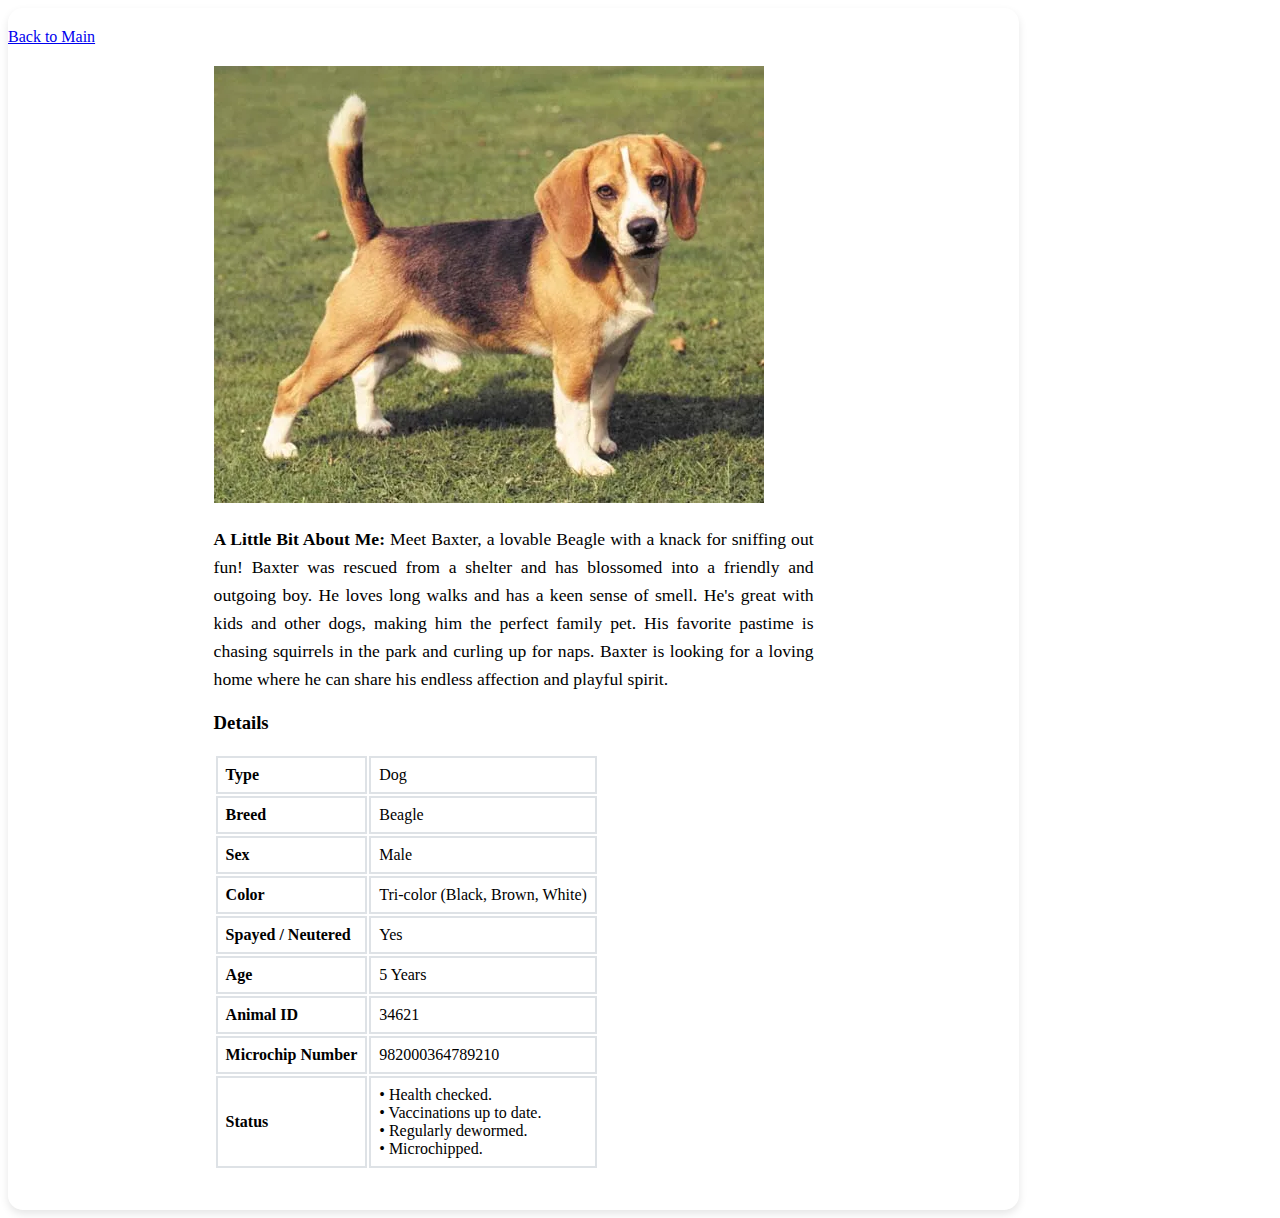
==== baxter.html @ f5cb1e9f "project pushed." ====
<!DOCTYPE html>
<html lang="en">
<head>
    <meta charset="UTF-8">
    <meta name="viewport" content="width=device-width, initial-scale=1.0">
    <title>Baxter</title>
    <link rel = "stylesheet" href = "styles.css">
    <link href="https://cdn.jsdelivr.net/npm/bootstrap@5.3.2/dist/css/bootstrap.min.css" rel="stylesheet" integrity="sha384-T3c6CoIi6uLrA9TneNEoa7RxnatzjcDSCmG1MXxSR1GAsXEV/Dwwykc2MPK8M2HN" crossorigin="anonymous">
</head>
<body>
    <script src="https://cdn.jsdelivr.net/npm/bootstrap@5.3.2/dist/js/bootstrap.bundle.min.js" integrity="sha384-C6RzsynM9kWDrMNeT87bh95OGNyZPhcTNXj1NW7RuBCsyN/o0jlpcV8Qyq46cDfL" crossorigin="anonymous"></script>

    <div class="container my-4">
        <a class="btn btn-primary mb-3" href="index.html">Back to Main</a>

        <div class="content text-center p-4 border rounded bg-light">
            <img src="/Pet Images/Beagles-pets.webp" class="baxterImage img-fluid rounded mb-3" alt="Baxter">
            <p class="baxterDtls">
                <strong>A Little Bit About Me:</strong>
                Meet Baxter, a lovable Beagle with a knack for sniffing out fun! Baxter was
                rescued from a shelter and has blossomed into a friendly and outgoing boy. He
                loves long walks and has a keen sense of smell. He's great with kids and other
                dogs, making him the perfect family pet. His favorite pastime is chasing squirrels
                in the park and curling up for naps. Baxter is looking for a loving home where he
                can share his endless affection and playful spirit.
            </p>
            <div class="pet-details mt-4">
                <h3>Details</h3>
                <table class="table">
                    <tr>
                        <th>Type</th>
                        <td>Dog</td>
                    </tr>
                    <tr>
                        <th>Breed</th>
                        <td>Beagle</td>
                    </tr>
                    <tr>
                        <th>Sex</th>
                        <td>Male</td>
                    </tr>
                    <tr>
                        <th>Color</th>
                        <td>Tri-color (Black, Brown, White)</td>
                    </tr>
                    <tr>
                        <th>Spayed / Neutered</th>
                        <td>Yes</td>
                    </tr>
                    <tr>
                        <th>Age</th>
                        <td>5 Years</td>
                    </tr>
                    <tr>
                        <th>Animal ID</th>
                        <td>34621</td>
                    </tr>
                    <tr>
                        <th>Microchip Number</th>
                        <td>982000364789210</td>
                    </tr>
                    <tr>
                        <th>Status</th>
                        <td>
                            • Health checked.<br>
                            • Vaccinations up to date.<br>
                            • Regularly dewormed.<br>
                            • Microchipped.
                        </td>
                    </tr>
                </table>

                    
                </table>
        </div>
    </div>
        </div>
    
</body>
</html>
---- styles.css ----
body {
    background-image: url('/ASE220-02/Pet Images/pawsBackground.webp');
    background-size: cover;
    background-repeat: no-repeat; 
    background-attachment: fixed; 
}

.container {
    padding-top: 20px; 
    padding-bottom: 20px; 
    background-color: rgba(255, 255, 255, 0.6); 
    border-radius: 15px;
    box-shadow: 0 4px 8px rgba(14, 3, 3, 0.1); 
    width: 80%;

}

.petImage {
    width: 100%; 
    height: auto;
    border-radius: 20px; 
    margin-bottom: 20px;
}



.buttons:hover {
    background-color: #5a5454; 
}

.content {
    max-width: 600px;
    margin: auto;
    padding: 20px; 
}



.baxterDtls, .lunaDtls, .sandyDtls {
    font-size: 1.1rem;
    line-height: 1.6;
    text-align: justify; 
}

.table {
    margin-top: 20px; 
}

.table th, .table td {
    border: 2px solid #dee2e6;
    padding: 8px;
    text-align: left;
}

.btn-primary{
    border-radius: 56px;
}
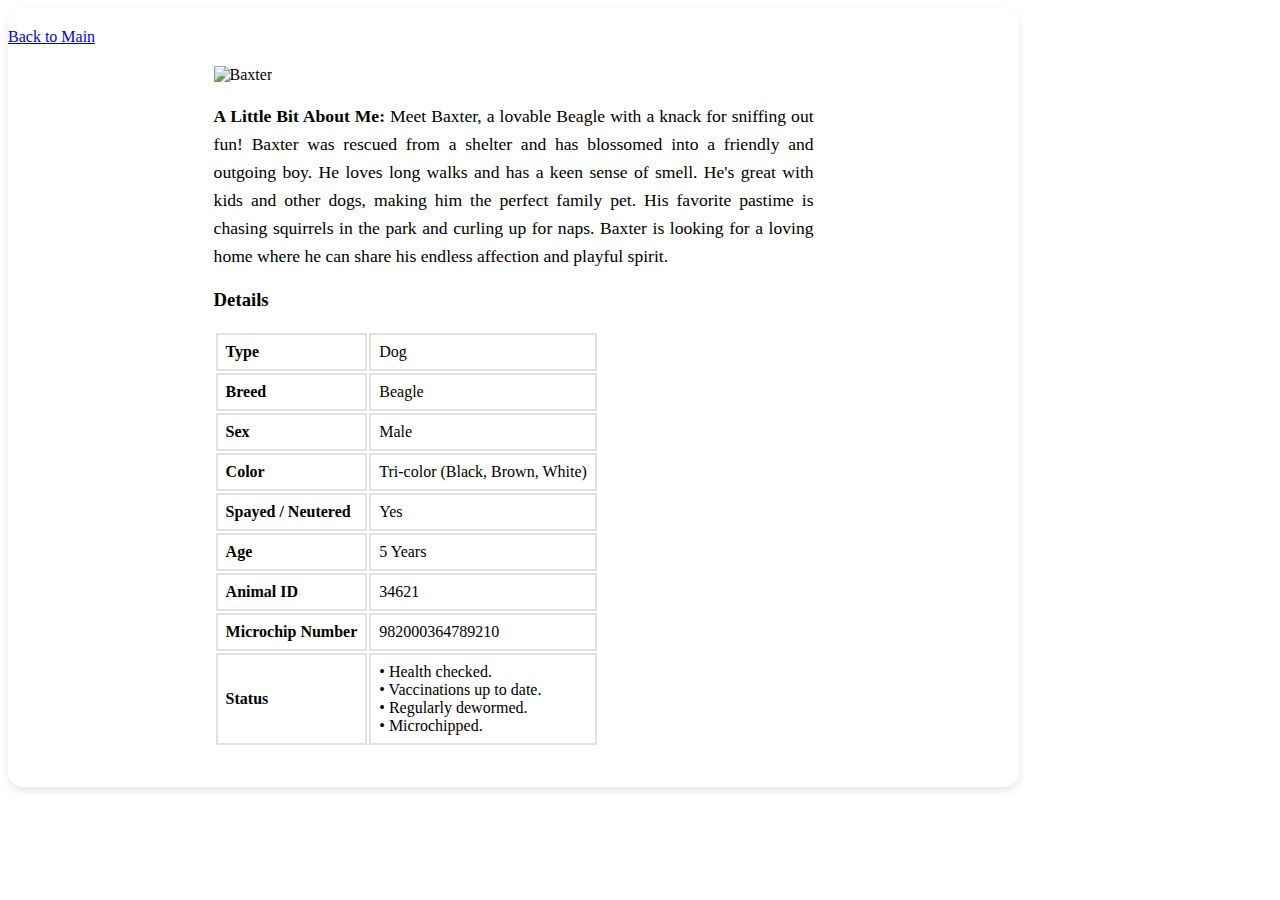
==== commit 902b4ae0: "path updated for images." ====
--- a/baxter.html
+++ b/baxter.html
@@ -14,7 +14,7 @@
         <a class="btn btn-primary mb-3" href="index.html">Back to Main</a>
 
         <div class="content text-center p-4 border rounded bg-light">
-            <img src="/Pet Images/Beagles-pets.webp" class="baxterImage img-fluid rounded mb-3" alt="Baxter">
+            <img src="/ASE220-02/Pet Images/Beagles-pets.webp" class="baxterImage img-fluid rounded mb-3" alt="Baxter">
             <p class="baxterDtls">
                 <strong>A Little Bit About Me:</strong>
                 Meet Baxter, a lovable Beagle with a knack for sniffing out fun! Baxter was
